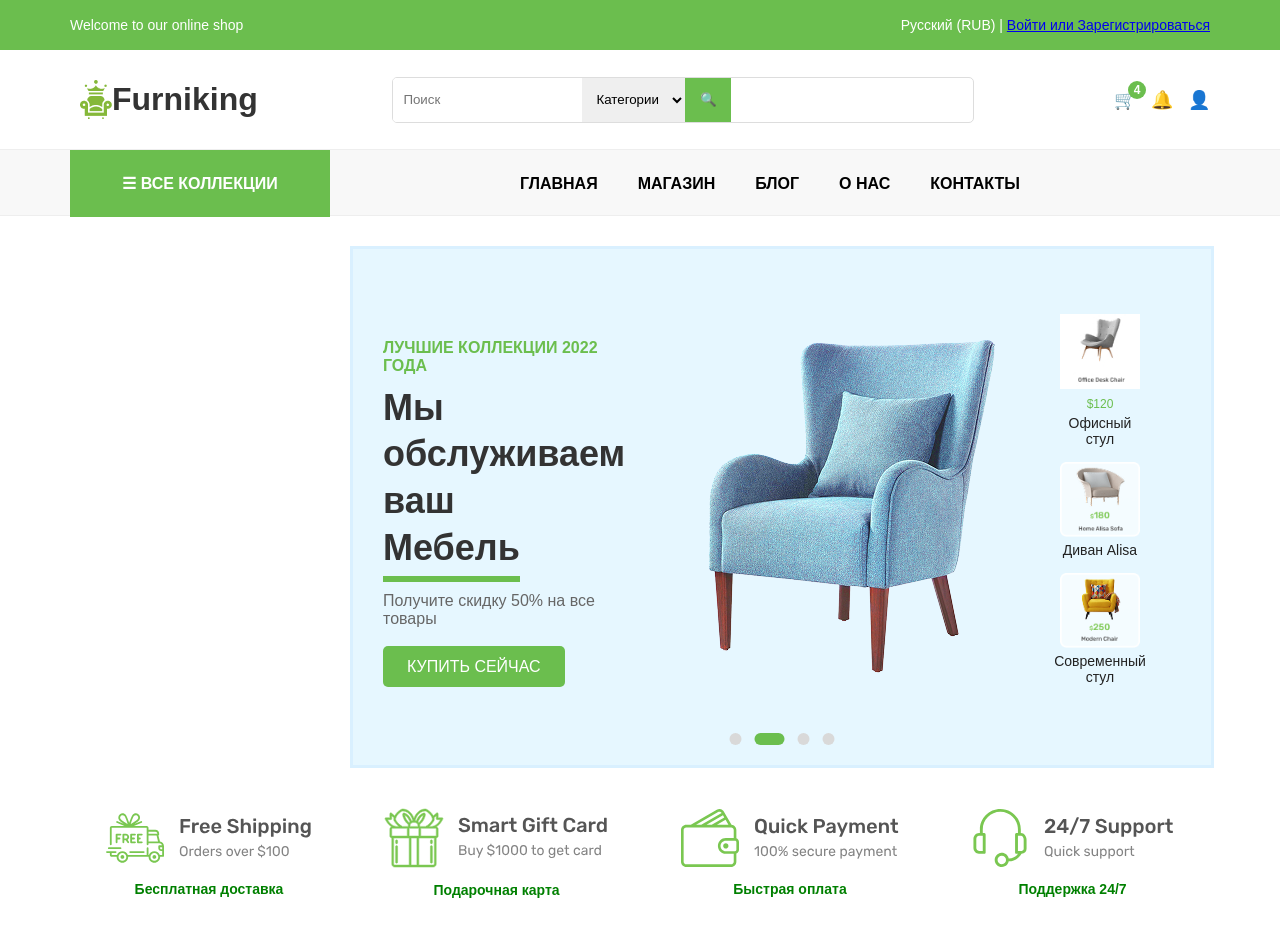
==== MAKET/INDEX.HTML @ 0a82c030 "MAKET" ====
<!DOCTYPE html>
<html lang="ru">
<head>
  <meta charset="UTF-8">
  <meta name="viewport" content="width=device-width, initial-scale=1.0">
  <title>Furniking</title>
  <link rel="stylesheet" href="style.css">
</head>
<body>
  <div class="top-bar">
    <div class="container">
      <span>Welcome to our online shop</span>
      <div class="top-right"><span>Русский (RUB)</span> | <a href="#">Войти или Зарегистрироваться</a></div>
    </div>
  </div>

  <header class="header container">
    <div class="logo"><img src="images/logo.png" alt="Furniking Logo"><h1>Furniking</h1></div>
    <div class="search-bar">
      <input type="text" placeholder="Поиск">
      <select>
        <option>Категории</option><option>Стул</option><option>Стол</option><option>Диван</option>
      </select>
      <button class="search-btn" aria-label="Search">🔍</button>
    </div>
    <div class="icons"><span class="cart">🛒</span><span>🔔</span><span>👤</span></div>
  </header>

  <nav class="navbar">
    <div class="container nav-row">
      <div class="all-collections">
        <input type="checkbox" id="toggle-all" class="toggle-all">
        <label for="toggle-all" class="all-btn">☰ ВСЕ КОЛЛЕКЦИИ</label>
        <ul id="collections-menu" class="dropdown">
          <li><a href="#">Все</a></li><li><a href="#">Новинки</a></li><li><a href="#">Распродажа</a></li>
          <li><a href="#">Мебель</a></li>
          <li class="has-submenu">
            <input type="checkbox" id="toggle-categories">
            <label for="toggle-categories" class="category-label">Категории</label>
            <ul class="submenu">
              <li><a href="#">Стул</a></li><li><a href="#">Стол</a></li><li><a href="#">Диван</a></li>
            </ul>
          </li>
          <li><a href="#">Зеркала</a></li><li><a href="#">Табуреты</a></li><li><a href="#">Скамейки</a></li>
        </ul>
      </div>
      <ul class="menu">
        <li><a href="#">ГЛАВНАЯ</a></li><li><a href="#">МАГАЗИН</a></li><li><a href="#">БЛОГ</a></li>
        <li><a href="#">О НАС</a></li><li><a href="#">КОНТАКТЫ</a></li>
      </ul>
    </div>
  </nav>

  <section class="hero container">
    <div class="hero-inner">
      <div class="hero-text">
        <p class="top-text">ЛУЧШИЕ КОЛЛЕКЦИИ 2022 ГОДА</p>
        <h2>Мы обслуживаем ваш <br><span class="highlight">Мебель</span></h2>
        <p class="subtitle">Получите скидку 50% на все товары</p>
        <a href="#" class="btn">КУПИТЬ СЕЙЧАС</a>
      </div>
      <div class="hero-img">
        <img src="images/chair.png" alt="Chair">
        <div class="side-products">
          <div class="product"><img src="images/chair-small.png" alt="Office Desk Chair"><span class="price">$120</span><span class="name">Офисный стул</span></div>
          <div class="product"><img src="images/sofa-small.png" alt="Home Alisa Sofa"><span class="name">Диван Alisa</span></div>
          <div class="product"><img src="images/yellow-chair.png" alt="Modern Chair"><span class="name">Современный стул</span></div>
        </div>
      </div>
      <div class="slider-dots"><span class="dot"></span><span class="dot active"></span><span class="dot"></span><span class="dot"></span></div>
    </div>
  </section>

  <section class="features container">
    <div class="feature"><img src="icons/shipping.svg" alt=""><p>Бесплатная доставка</p></div>
    <div class="feature"><img src="icons/gift.svg" alt=""><p>Подарочная карта</p></div>
    <div class="feature"><img src="icons/payment.svg" alt=""><p>Быстрая оплата</p></div>
    <div class="feature"><img src="icons/support.svg" alt=""><p>Поддержка 24/7</p></div>
  </section>
</body>
</html>
---- MAKET/style.css ----
*{margin:0;padding:0;box-sizing:border-box}
body{font-family:Arial,sans-serif;color:#333}

.top-bar{background:#6BBE4E;color:#fff;font-size:14px;height:50px;line-height:50px}
.top-bar .container,.header,.navbar .container,.hero,.features{width:1140px;margin:0 auto;display:flex;align-items:center;justify-content:space-between}

.header{margin:20px auto}
.logo{display:flex;align-items:center;margin:10px}
.search-bar{display:flex;width:582px;height:46px;border:1px solid #ddd;border-radius:5px;overflow:hidden}
.search-bar input,.search-bar select{border:none;padding:0 10px}
.search-bar .search-btn{background:#6BBE4E;border:none;color:#fff;width:46px;cursor:pointer}
.icons span{margin-left:15px;font-size:18px}

.navbar{background:#f8f8f8;border:1px solid #eee;border-left:none;border-right:none;height:67px;position:relative;z-index:30}
.all-collections{position:relative;width:260px;height:67px;background:#6BBE4E;color:#fff;font-weight:bold;display:flex;align-items:center;justify-content:center}
.all-collections .toggle-all{display:none}
.all-collections .all-btn{width:100%;text-align:center;cursor:pointer}
.all-collections .dropdown{list-style:none;background:#fff;position:absolute;top:67px;left:0;width:260px;border:1px solid #ddd;display:none}
.all-collections .toggle-all:checked~.dropdown{display:block}
.all-collections li{padding:10px;border-bottom:1px solid #eee}
.all-collections li a{text-decoration:none;color:#333}
.has-submenu input{display:none}
.has-submenu .category-label{display:block;padding:10px 15px;font-weight:600;color:#6BBE4E;cursor:pointer}
.has-submenu .submenu{display:none;position:absolute;left:260px;top:0;width:180px;background:#fff;border:1px solid #ddd}
.has-submenu input:checked~.submenu,.has-submenu:hover .submenu{display:block}
.menu{list-style:none;display:flex;justify-content:center;height:67px;margin:0 auto}
.menu li{margin:0 20px;display:flex;align-items:center}
.menu a{text-decoration:none;color:#000;font-weight:bold}

/* Hero */
.hero{padding-left:280px;margin:30px auto;position:relative}
.hero-inner{background:#e6f7ff;border:solid #d9f0ff;padding:30px;display:flex;align-items:center;justify-content:space-between;gap:20px;position:relative}
.hero-text{max-width:500px}
.hero-text .top-text{color:#6BBE4E;font-weight:bold}
.hero-text h2{font-size:36px;font-weight:bold;line-height:1.3;margin:10px 0}
.hero-text .subtitle{margin-bottom:30px;color:#666}
.hero-text .btn{background:#6BBE4E;padding:12px 24px;color:#fff;text-decoration:none;border-radius:5px}
.hero-img{margin:20px;display:flex;align-items:center}

.highlight{display:inline-block;border-bottom:6px solid #6BBE4E;padding-bottom:4px}

.side-products{display:flex;flex-direction:column;margin:15px}
.side-products .product{text-align:center;margin-bottom:15px}
.side-products img{width:80px;margin:0 auto 5px;display:block}
.product .price{font-size:12px;font-weight:500;color:#6BBE4E}
.product .name{font-size:14px;color:#222;margin-top:3px;display:block}

.features{justify-content:space-around;margin:40px auto}
.feature{text-align:center;margin:0 20px}
.feature p{margin-top:10px;font-size:14px;font-weight:bold;color:green}

.cart{position:relative;display:inline-block}
.cart::after{content:"4";position:absolute;top:-8px;right:-10px;width:18px;height:18px;background:#6BBE4E;color:#fff;font-size:12px;font-weight:bold;line-height:18px;text-align:center;border-radius:50%}

.slider-dots{position:absolute;bottom:20px;left:50%;transform:translateX(-50%);width:105px;height:12px;display:flex;justify-content:space-between;align-items:center}
.slider-dots .dot{width:12px;height:12px;border-radius:50%;background:#d9d9d9}
.slider-dots .dot.active{background:#6BBE4E;border-radius:6px;width:30px}
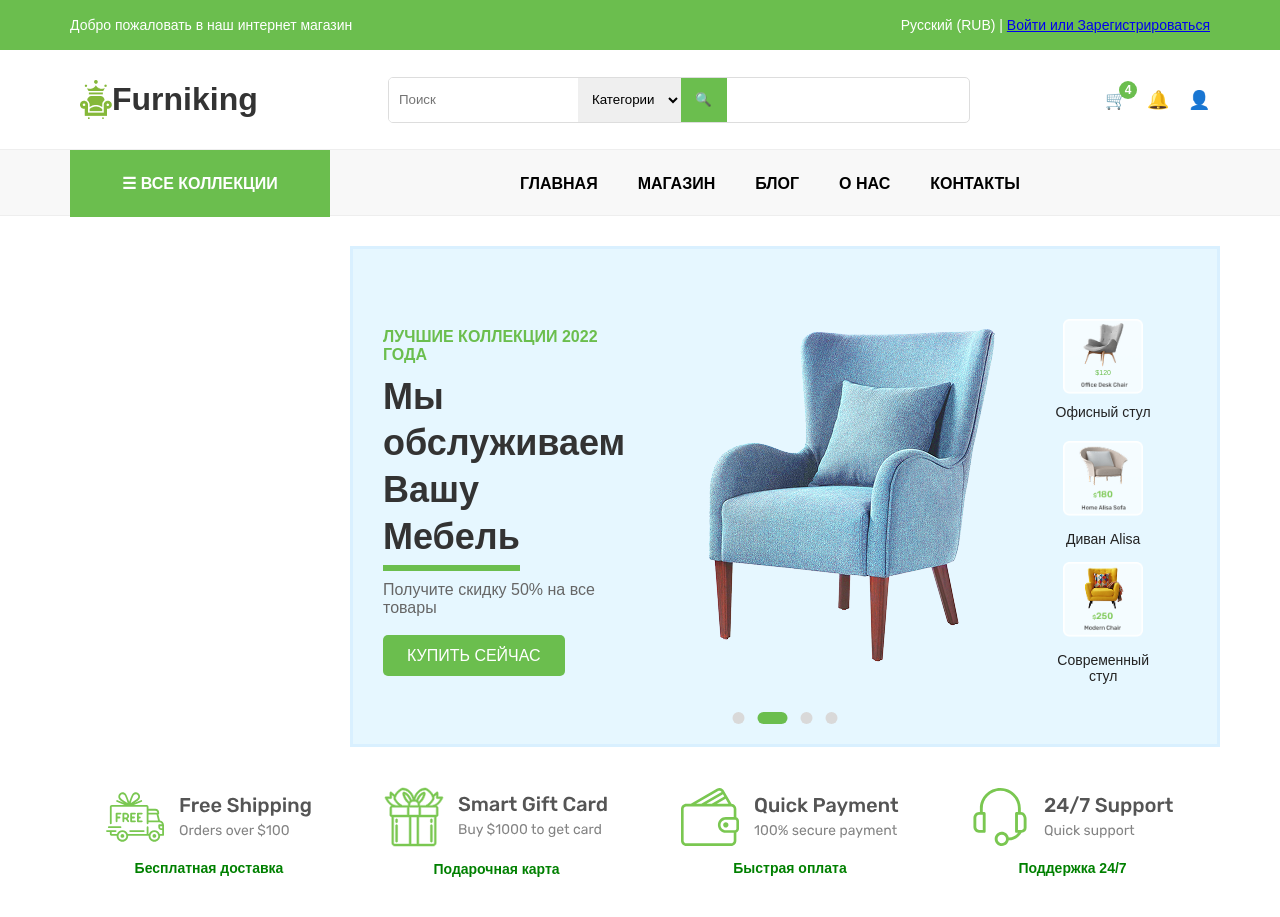
==== commit 75110697: "MAKET" ====
--- a/MAKET/INDEX.HTML
+++ b/MAKET/INDEX.HTML
@@ -1,29 +1,43 @@
 <!DOCTYPE html>
 <html lang="ru">
+
 <head>
   <meta charset="UTF-8">
   <meta name="viewport" content="width=device-width, initial-scale=1.0">
   <title>Furniking</title>
   <link rel="stylesheet" href="style.css">
 </head>
+
 <body>
   <div class="top-bar">
     <div class="container">
-      <span>Welcome to our online shop</span>
-      <div class="top-right"><span>Русский (RUB)</span> | <a href="#">Войти или Зарегистрироваться</a></div>
+      <span>Добро пожаловать в наш интернет магазин </span>
+      <div class="top-right">
+        <span>Русский (RUB)</span> | <a href="#">Войти или Зарегистрироваться</a>
+      </div>
     </div>
   </div>
 
   <header class="header container">
-    <div class="logo"><img src="images/logo.png" alt="Furniking Logo"><h1>Furniking</h1></div>
+    <div class="logo">
+      <img src="images/logo.png" alt="Furniking Logo">
+      <h1>Furniking</h1>
+    </div>
     <div class="search-bar">
       <input type="text" placeholder="Поиск">
       <select>
-        <option>Категории</option><option>Стул</option><option>Стол</option><option>Диван</option>
+        <option>Категории</option>
+        <option>Стул</option>
+        <option>Стол</option>
+        <option>Диван</option>
       </select>
       <button class="search-btn" aria-label="Search">🔍</button>
     </div>
-    <div class="icons"><span class="cart">🛒</span><span>🔔</span><span>👤</span></div>
+    <div class="icons">
+      <span class="cart">🛒</span>
+      <span>🔔</span>
+      <span>👤</span>
+    </div>
   </header>
 
   <nav class="navbar">
@@ -32,50 +46,93 @@
         <input type="checkbox" id="toggle-all" class="toggle-all">
         <label for="toggle-all" class="all-btn">☰ ВСЕ КОЛЛЕКЦИИ</label>
         <ul id="collections-menu" class="dropdown">
-          <li><a href="#">Все</a></li><li><a href="#">Новинки</a></li><li><a href="#">Распродажа</a></li>
+          <li><a href="#">Все</a></li>
+          <li><a href="#">Новинки</a></li>
+          <li><a href="#">Распродажа</a></li>
           <li><a href="#">Мебель</a></li>
           <li class="has-submenu">
             <input type="checkbox" id="toggle-categories">
             <label for="toggle-categories" class="category-label">Категории</label>
             <ul class="submenu">
-              <li><a href="#">Стул</a></li><li><a href="#">Стол</a></li><li><a href="#">Диван</a></li>
+              <li><a href="#">Стул</a></li>
+              <li><a href="#">Стол</a></li>
+              <li><a href="#">Диван</a></li>
             </ul>
           </li>
-          <li><a href="#">Зеркала</a></li><li><a href="#">Табуреты</a></li><li><a href="#">Скамейки</a></li>
+          <li><a href="#">Зеркала</a></li>
+          <li><a href="#">Табуреты</a></li>
+          <li><a href="#">Скамейки</a></li>
         </ul>
       </div>
       <ul class="menu">
-        <li><a href="#">ГЛАВНАЯ</a></li><li><a href="#">МАГАЗИН</a></li><li><a href="#">БЛОГ</a></li>
-        <li><a href="#">О НАС</a></li><li><a href="#">КОНТАКТЫ</a></li>
+        <li><a href="#">ГЛАВНАЯ</a></li>
+        <li><a href="#">МАГАЗИН</a></li>
+        <li><a href="#">БЛОГ</a></li>
+        <li><a href="#">О НАС</a></li>
+        <li><a href="#">КОНТАКТЫ</a></li>
       </ul>
     </div>
   </nav>
-
+  
   <section class="hero container">
     <div class="hero-inner">
       <div class="hero-text">
         <p class="top-text">ЛУЧШИЕ КОЛЛЕКЦИИ 2022 ГОДА</p>
-        <h2>Мы обслуживаем ваш <br><span class="highlight">Мебель</span></h2>
+        <h2>Мы обслуживаем Вашу <br><span class="highlight">Мебель</span></h2>
         <p class="subtitle">Получите скидку 50% на все товары</p>
         <a href="#" class="btn">КУПИТЬ СЕЙЧАС</a>
       </div>
+
       <div class="hero-img">
         <img src="images/chair.png" alt="Chair">
+
         <div class="side-products">
-          <div class="product"><img src="images/chair-small.png" alt="Office Desk Chair"><span class="price">$120</span><span class="name">Офисный стул</span></div>
-          <div class="product"><img src="images/sofa-small.png" alt="Home Alisa Sofa"><span class="name">Диван Alisa</span></div>
-          <div class="product"><img src="images/yellow-chair.png" alt="Modern Chair"><span class="name">Современный стул</span></div>
+          <div class="product">
+            <img src="images/chair-small.png" alt="Office Desk Chair">
+            <span class="price">$120</span>
+            <span class="name">Офисный стул</span>
+          </div>
+
+          <div class="product">
+            <img src="images/sofa-small.png" alt="Home Alisa Sofa">
+            <span class="name">Диван Alisa</span>
+          </div>
+
+          <div class="product">
+            <img src="images/yellow-chair.png" alt="Modern Chair">
+            <span class="name">Современный стул</span>
+          </div>
         </div>
       </div>
-      <div class="slider-dots"><span class="dot"></span><span class="dot active"></span><span class="dot"></span><span class="dot"></span></div>
+
+      <div class="slider-dots">
+        <span class="dot"></span>
+        <span class="dot active"></span>
+        <span class="dot"></span>
+        <span class="dot"></span>
+      </div>
     </div>
   </section>
 
+
   <section class="features container">
-    <div class="feature"><img src="icons/shipping.svg" alt=""><p>Бесплатная доставка</p></div>
-    <div class="feature"><img src="icons/gift.svg" alt=""><p>Подарочная карта</p></div>
-    <div class="feature"><img src="icons/payment.svg" alt=""><p>Быстрая оплата</p></div>
-    <div class="feature"><img src="icons/support.svg" alt=""><p>Поддержка 24/7</p></div>
+    <div class="feature">
+      <img src="icons/shipping.svg" alt="">
+      <p>Бесплатная доставка</p>
+    </div>
+    <div class="feature">
+      <img src="icons/gift.svg" alt="">
+      <p>Подарочная карта</p>
+    </div>
+    <div class="feature">
+      <img src="icons/payment.svg" alt="">
+      <p>Быстрая оплата</p>
+    </div>
+    <div class="feature">
+      <img src="icons/support.svg" alt="">
+      <p>Поддержка 24/7</p>
+    </div>
   </section>
 </body>
-</html>
+
+</html>
--- a/MAKET/style.css
+++ b/MAKET/style.css
@@ -1,57 +1,352 @@
-*{margin:0;padding:0;box-sizing:border-box}
-body{font-family:Arial,sans-serif;color:#333}
-
-.top-bar{background:#6BBE4E;color:#fff;font-size:14px;height:50px;line-height:50px}
-.top-bar .container,.header,.navbar .container,.hero,.features{width:1140px;margin:0 auto;display:flex;align-items:center;justify-content:space-between}
-
-.header{margin:20px auto}
-.logo{display:flex;align-items:center;margin:10px}
-.search-bar{display:flex;width:582px;height:46px;border:1px solid #ddd;border-radius:5px;overflow:hidden}
-.search-bar input,.search-bar select{border:none;padding:0 10px}
-.search-bar .search-btn{background:#6BBE4E;border:none;color:#fff;width:46px;cursor:pointer}
-.icons span{margin-left:15px;font-size:18px}
-
-.navbar{background:#f8f8f8;border:1px solid #eee;border-left:none;border-right:none;height:67px;position:relative;z-index:30}
-.all-collections{position:relative;width:260px;height:67px;background:#6BBE4E;color:#fff;font-weight:bold;display:flex;align-items:center;justify-content:center}
-.all-collections .toggle-all{display:none}
-.all-collections .all-btn{width:100%;text-align:center;cursor:pointer}
-.all-collections .dropdown{list-style:none;background:#fff;position:absolute;top:67px;left:0;width:260px;border:1px solid #ddd;display:none}
-.all-collections .toggle-all:checked~.dropdown{display:block}
-.all-collections li{padding:10px;border-bottom:1px solid #eee}
-.all-collections li a{text-decoration:none;color:#333}
-.has-submenu input{display:none}
-.has-submenu .category-label{display:block;padding:10px 15px;font-weight:600;color:#6BBE4E;cursor:pointer}
-.has-submenu .submenu{display:none;position:absolute;left:260px;top:0;width:180px;background:#fff;border:1px solid #ddd}
-.has-submenu input:checked~.submenu,.has-submenu:hover .submenu{display:block}
-.menu{list-style:none;display:flex;justify-content:center;height:67px;margin:0 auto}
-.menu li{margin:0 20px;display:flex;align-items:center}
-.menu a{text-decoration:none;color:#000;font-weight:bold}
-
-/* Hero */
-.hero{padding-left:280px;margin:30px auto;position:relative}
-.hero-inner{background:#e6f7ff;border:solid #d9f0ff;padding:30px;display:flex;align-items:center;justify-content:space-between;gap:20px;position:relative}
-.hero-text{max-width:500px}
-.hero-text .top-text{color:#6BBE4E;font-weight:bold}
-.hero-text h2{font-size:36px;font-weight:bold;line-height:1.3;margin:10px 0}
-.hero-text .subtitle{margin-bottom:30px;color:#666}
-.hero-text .btn{background:#6BBE4E;padding:12px 24px;color:#fff;text-decoration:none;border-radius:5px}
-.hero-img{margin:20px;display:flex;align-items:center}
-
-.highlight{display:inline-block;border-bottom:6px solid #6BBE4E;padding-bottom:4px}
-
-.side-products{display:flex;flex-direction:column;margin:15px}
-.side-products .product{text-align:center;margin-bottom:15px}
-.side-products img{width:80px;margin:0 auto 5px;display:block}
-.product .price{font-size:12px;font-weight:500;color:#6BBE4E}
-.product .name{font-size:14px;color:#222;margin-top:3px;display:block}
-
-.features{justify-content:space-around;margin:40px auto}
-.feature{text-align:center;margin:0 20px}
-.feature p{margin-top:10px;font-size:14px;font-weight:bold;color:green}
-
-.cart{position:relative;display:inline-block}
-.cart::after{content:"4";position:absolute;top:-8px;right:-10px;width:18px;height:18px;background:#6BBE4E;color:#fff;font-size:12px;font-weight:bold;line-height:18px;text-align:center;border-radius:50%}
-
-.slider-dots{position:absolute;bottom:20px;left:50%;transform:translateX(-50%);width:105px;height:12px;display:flex;justify-content:space-between;align-items:center}
-.slider-dots .dot{width:12px;height:12px;border-radius:50%;background:#d9d9d9}
-.slider-dots .dot.active{background:#6BBE4E;border-radius:6px;width:30px}
+* {
+  margin: 0;
+  padding: 0;
+  box-sizing: border-box;
+}
+
+body {
+  font-family: Arial, sans-serif;
+  color: #333;
+}
+
+.top-bar {
+  background: #6BBE4E;
+  color: #fff;
+  font-size: 14px;
+  height: 50px;
+  line-height: 50px;
+}
+
+.top-bar .container,
+.header,
+.navbar .container,
+.hero,
+.features {
+  width: 1140px;
+  margin: 0 auto;
+  display: flex;
+  align-items: center;
+  justify-content: space-between;
+}
+
+.header {
+  margin: 20px auto;
+}
+
+.logo {
+  display: flex;
+  align-items: center;
+  margin: 10px;
+}
+
+.search-bar {
+  display: flex;
+  width: 582px;
+  height: 46px;
+  border: 1px solid #ddd;
+  border-radius: 5px;
+  overflow: hidden;
+}
+
+.search-bar input,
+.search-bar select {
+  border: none;
+  padding: 0 10px;
+}
+
+.search-bar .search-btn {
+  background: #6BBE4E;
+  border: none;
+  color: #fff;
+  width: 46px;
+  cursor: pointer;
+}
+
+.icons span {
+  margin-left: 15px;
+  font-size: 18px;
+}
+
+.navbar {
+  background: #f8f8f8;
+  border: 1px solid #eee;
+  border-left: none;
+  border-right: none;
+  height: 67px;
+  position: relative;
+  z-index: 30;
+}
+
+.all-collections {
+  position: relative;
+  width: 260px;
+  height: 67px;
+  background: #6BBE4E;
+  color: #fff;
+  font-weight: bold;
+  display: flex;
+  align-items: center;
+  justify-content: center;
+}
+
+.all-collections .toggle-all {
+  display: none;
+}
+
+.all-collections .all-btn {
+  width: 100%;
+  text-align: center;
+  cursor: pointer;
+}
+
+.all-collections .dropdown {
+  list-style: none;
+  background: #fff;
+  position: absolute;
+  top: 67px;
+  left: 0;
+  width: 260px;
+  border: 1px solid #ddd;
+  display: none;
+}
+
+.all-collections .toggle-all:checked~.dropdown {
+  display: block;
+}
+
+.all-collections li {
+  padding: 10px;
+  border-bottom: 1px solid #eee;
+}
+
+.all-collections li a {
+  text-decoration: none;
+  color: #333;
+}
+
+.has-submenu input {
+  display: none;
+}
+
+.has-submenu .category-label {
+  display: block;
+  padding: 10px 15px;
+  font-weight: 600;
+  color: #6BBE4E;
+  cursor: pointer;
+}
+
+.has-submenu .submenu {
+  display: none;
+  position: absolute;
+  left: 260px;
+  top: 0;
+  width: 180px;
+  background: #fff;
+  border: 1px solid #ddd;
+}
+
+.has-submenu input:checked~.submenu,
+.has-submenu:hover .submenu {
+  display: block;
+}
+
+.menu {
+  list-style: none;
+  display: flex;
+  justify-content: center;
+  height: 67px;
+  margin: 0 auto;
+}
+
+.menu li {
+  margin: 0 20px;
+  display: flex;
+  align-items: center;
+}
+
+.menu a {
+  text-decoration: none;
+  color: #000;
+  font-weight: bold;
+}
+
+.hero {
+  padding-left: 280px;
+  margin: 30px auto;
+  position: relative;
+}
+
+.hero-inner {
+  background: #e6f7ff;
+  border: solid #d9f0ff;
+  padding: 30px;
+  display: flex;
+  align-items: center;
+  justify-content: space-between;
+  gap: 20px;
+  position: relative;
+}
+
+.hero-text {
+  max-width: 500px;
+}
+
+.hero-text .top-text {
+  color: #6BBE4E;
+  font-weight: bold;
+}
+
+.hero-text h2 {
+  font-size: 36px;
+  font-weight: bold;
+  line-height: 1.3;
+  margin: 10px 0;
+}
+
+.hero-text .subtitle {
+  margin-bottom: 30px;
+  color: #666;
+}
+
+.hero-text .btn {
+  background: #6BBE4E;
+  padding: 12px 24px;
+  color: #fff;
+  text-decoration: none;
+  border-radius: 5px;
+}
+
+.hero-img {
+  margin: 20px;
+  display: flex;
+  align-items: center;
+}
+
+.highlight {
+  display: inline-block;
+  border-bottom: 6px solid #6BBE4E;
+  padding-bottom: 4px;
+}
+
+.side-products {
+  display: flex;
+  flex-direction: column;
+  margin: 15px;
+}
+
+.side-products .product {
+  width: 98px;
+  height: 91.5px;
+  display: flex;
+  flex-direction: column;
+  align-items: center;
+  justify-content: flex-start;
+  position: relative;
+  margin-bottom: 30px;
+  padding-top: 5px;
+  border-radius: 5px;
+  background: #f6f4f400;
+}
+
+.side-products .product img {
+  width: 80px;
+  height: 75px;
+  display: block;
+  margin: 0 auto;
+}
+
+.side-products .product:first-child .price {
+  display: block;
+  color: #6BBE4E;
+  font-size: 7px;
+  font-weight: 500;
+  text-align: center;
+  margin: -25px 0 0 0;
+  width: 100%;
+}
+
+.side-products .product .name 
+{
+    margin-top: 15px;
+  text-align: center;
+  font-size: 14px;
+  color: #222;
+}
+.side-products .product:first-child {
+    background-color: #f6f4f400;
+}
+
+.side-products .product:first-child .name {
+  margin-top: 28px;
+}
+
+
+.side-products .product:nth-child(2),
+
+.side-products .product:nth-child(3) {
+  justify-content: flex-start;
+}
+
+.features {
+  justify-content: space-around;
+  margin: 40px auto;
+}
+
+.feature {
+  text-align: center;
+  margin: 0 20px;
+}
+
+.feature p {
+  margin-top: 10px;
+  font-size: 14px;
+  font-weight: bold;
+  color: green;
+}
+
+.cart {
+  position: relative;
+  display: inline-block;
+}
+
+.cart::after {
+  content: "4";
+  position: absolute;
+  top: -8px;
+  right: -10px;
+  width: 18px;
+  height: 18px;
+  background: #6BBE4E;
+  color: #fff;
+  font-size: 12px;
+  font-weight: bold;
+  line-height: 18px;
+  text-align: center;
+  border-radius: 50%;
+}
+
+.slider-dots {
+  position: absolute;
+  bottom: 20px;
+  left: 50%;
+  transform: translateX(-50%);
+  width: 105px;
+  height: 12px;
+  display: flex;
+  justify-content: space-between;
+  align-items: center;
+}
+
+.slider-dots .dot {
+  width: 12px;
+  height: 12px;
+  border-radius: 50%;
+  background: #d9d9d9;
+}
+
+.slider-dots .dot.active {
+  background: #6BBE4E;
+  border-radius: 6px;
+  width: 30px;
+}
